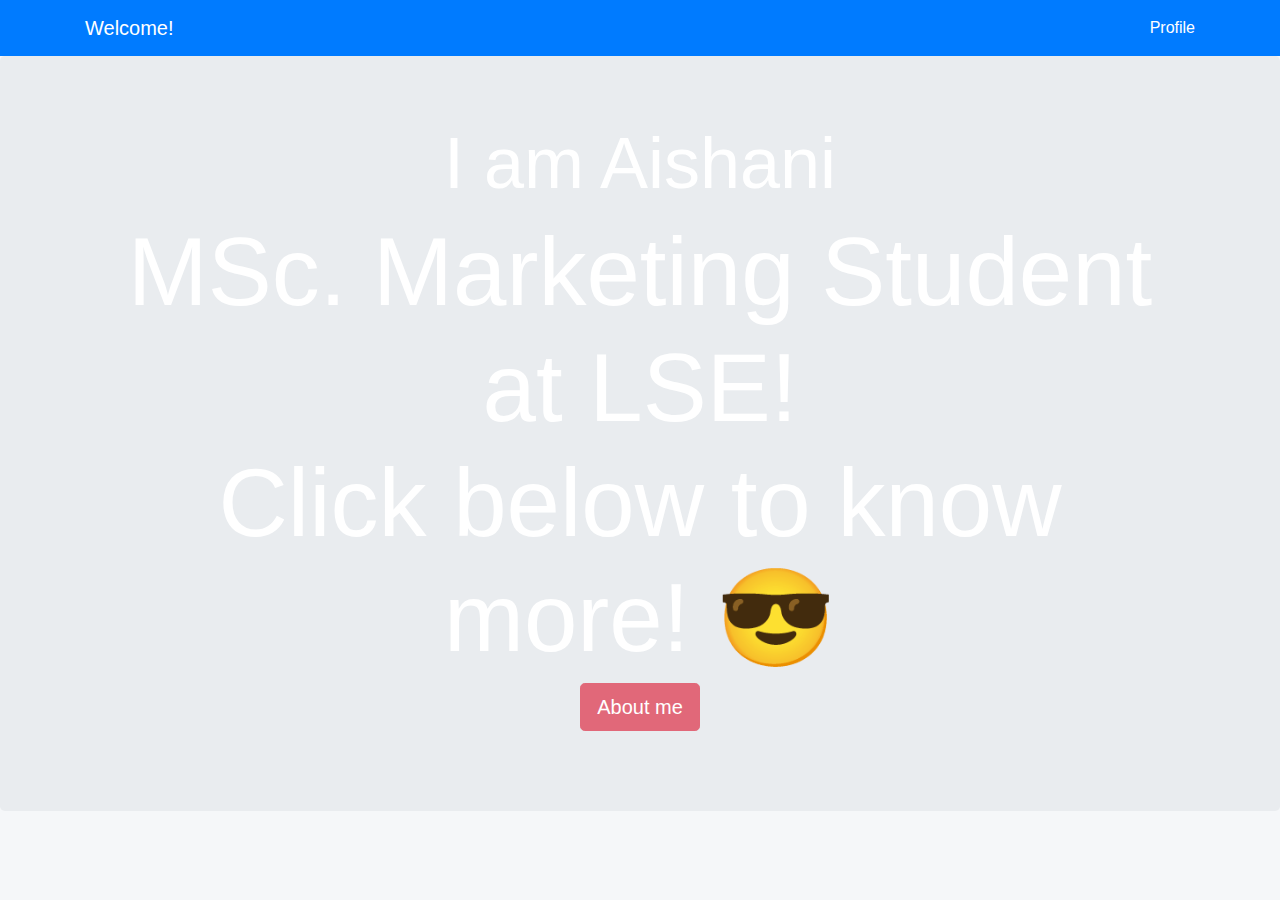
==== coverpage.html @ 39f639bb "added files for website" ====
<html>
	<head>
	<title>Aishani Sapra</title>
	 <meta name="viewport" content="width=device-width, initial-scale=1, shrink-to-fit=no">
    <link rel="stylesheet" href="https://maxcdn.bootstrapcdn.com/bootstrap/4.0.0-alpha.6/css/bootstrap.min.css">
    <link rel="stylesheet" href="https://maxcdn.bootstrapcdn.com/font-awesome/4.4.0/css/font-awesome.min.css">
    <link rel="stylesheet" type="text/css" href="css/profile.css">
	</head>
		<body>
			<nav class="navbar navbar-dark bg-primary">
      <div class="container">
        <a class="navbar-brand">Welcome!</a>
        <ul class="nav navbar-nav pull-right">
          <li class="nav-item active">
            <a class="nav-link" href="#">Profile</a>
          </li>
        </ul>
      </div>
    </nav>

    <div class="jumbotron text-center">
      <div class="container">
        <div class="row">
          <div class="col-md-12">
            <h1 class="display-3">I am Aishani</h1>
            <h2 class="display-1">
              MSc. Marketing Student at LSE! <br>
              Click below to know more! 😎
            </h2>
            <p class="lead">
              <a class="btn btn-primary btn-lg" href="file:///Users/aishanisapra/Desktop/CodeAtUni/website%203/index.html">About me</a>
            </p>
          </div>
        </div>
      </div>
    </div>
		</body>
</html>
---- css/profile.css ----
html {
  background-color: #f5f7f9;
}

body {
  background: none;
  color: #69707a;
  font-family: "Open Sans", Arial, sans-serif;
}

strong {
  color: #222324;
}

.navbar {
  background: #e16879;
}

.btn {
  font-weight: 300;
}

.btn-primary {
  background: #e16879;
  border-color: #e16879;
}

.btn-primary:hover,
.btn-primary:active,
.btn-primary:focus,
.btn-primary:active:focus {
  background: #e05164;
  border-color: #e05164;
}

.card {
  border-color: #ccc;
}

.card-title {
  color: #e16879;
  font-weight: 300;
}

.card-block small {
  float: right;
}

.description {
  background-image: url("/pattern.png");
  background-repeat: repeat-x;
}

/* Additional stuff for index.html page */
.jumbotron {
  background-image: url("/grumpy-with-glasses.jpg");
  background-size: cover;
  color: white;
}
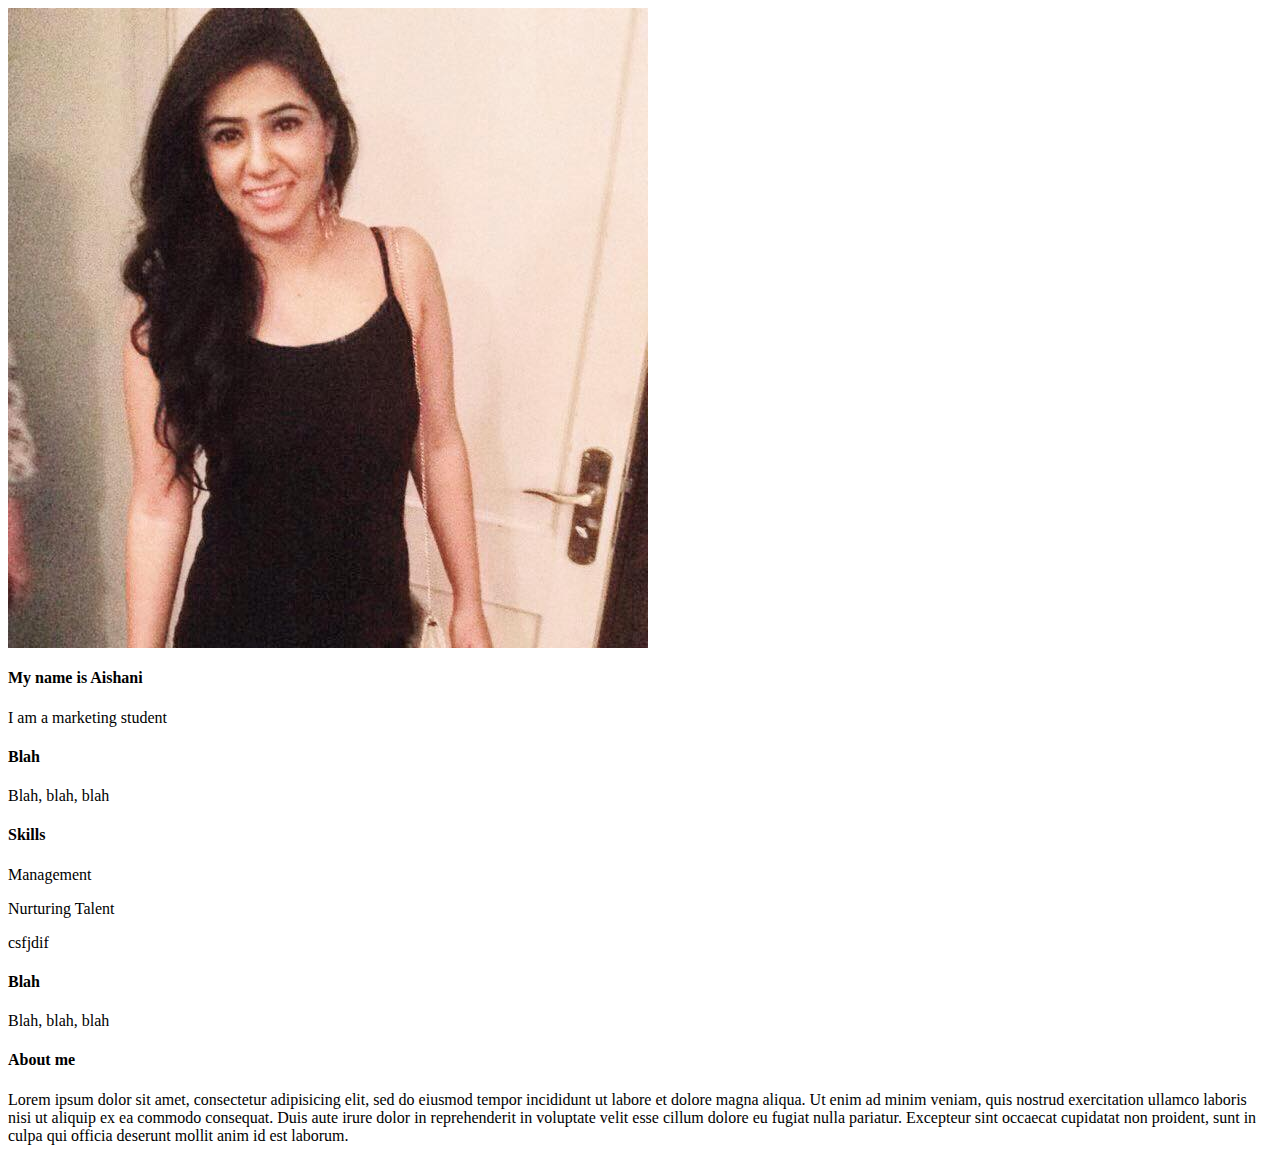
==== commit 4d6931e9: "edits" ====
--- a/coverpage.html
+++ b/coverpage.html
@@ -1,38 +1,92 @@
 <html>
-	<head>
-	<title>Aishani Sapra</title>
-	 <meta name="viewport" content="width=device-width, initial-scale=1, shrink-to-fit=no">
-    <link rel="stylesheet" href="https://maxcdn.bootstrapcdn.com/bootstrap/4.0.0-alpha.6/css/bootstrap.min.css">
-    <link rel="stylesheet" href="https://maxcdn.bootstrapcdn.com/font-awesome/4.4.0/css/font-awesome.min.css">
-    <link rel="stylesheet" type="text/css" href="css/profile.css">
-	</head>
-		<body>
-			<nav class="navbar navbar-dark bg-primary">
-      <div class="container">
-        <a class="navbar-brand">Welcome!</a>
-        <ul class="nav navbar-nav pull-right">
-          <li class="nav-item active">
-            <a class="nav-link" href="#">Profile</a>
-          </li>
-        </ul>
-      </div>
-    </nav>
+<head>
+	<link rel="stylesheet" href="https://maxcdn.bootstrapcdn.com/bootstrap/4.0.0-beta.3/css/bootstrap.min.css" integrity="sha384-Zug+QiDoJOrZ5t4lssLdxGhVrurbmBWopoEl+M6BdEfwnCJZtKxi1KgxUyJq13dy" crossorigin="anonymous">
+	<link rel="stylesheet" href="css/style.css">
+</head>
+<body>
+	<div class="container">
+		<div class="row">
+			<div class="col-md-4">
+				<div class="card text-center">
+					<div class="card-body">
+						<img class="rounded-circle img-width-fix" src="img/me.jpg" alt="cat">
+						<h4 class="card-title">
+							My name is Aishani
+						</h4>
+						<p class="card-text">
+							I am a marketing student
+						</p>
+					</div>
+				</div>
+				<div class="card mb-3">
+					<div class="card-body">
+						<h4 class="card-title">
+							Blah
+						</h4>
+						<p class="card-text">
+							Blah, blah, blah
+						</p>
+					</div>
+				</div>
 
-    <div class="jumbotron text-center">
-      <div class="container">
-        <div class="row">
-          <div class="col-md-12">
-            <h1 class="display-3">I am Aishani</h1>
-            <h2 class="display-1">
-              MSc. Marketing Student at LSE! <br>
-              Click below to know more! 😎
-            </h2>
-            <p class="lead">
-              <a class="btn btn-primary btn-lg" href="file:///Users/aishanisapra/Desktop/CodeAtUni/website%203/index.html">About me</a>
-            </p>
-          </div>
-        </div>
-      </div>
-    </div>
-		</body>
+				<div class="card mb-3">
+					<div class="card-body">
+						<h4 class="card-title">
+							Skills
+						</h4>
+						<p class="card-text">
+							Management
+						</p>
+						<div class="progress">
+						<div class="progress-bar bg-success" style='width: 97%;'></div>
+						</div>
+						<p class="card-text">
+							Nurturing Talent
+						</p>
+						<div class="progress">
+						<div class="progress-bar bg-warning" style='width: 90%;'></div>
+						</div>
+						<p class="card-text">
+							csfjdif
+						</p>
+						<div class="progress bg-info">
+						<div class="progress-bar" style='width: 85%;'></div>
+						</div>
+					</div>
+				</div>
+
+
+			</div><!--end left column-->
+			<div class="col-md-8">
+			<div class="card mb-3">
+					<div class="card-body">
+						<h4 class="card-title">
+							Blah
+						</h4>
+						<p class="card-text">
+							Blah, blah, blah
+						</p>
+					</div>
+				</div>
+
+				<div class="card mb-3">
+					<div class="card-body">
+						<h4 class="card-title">
+							About me 
+						</h4>
+						<p class="card-text">
+							Lorem ipsum dolor sit amet, consectetur adipisicing elit, sed do eiusmod
+							tempor incididunt ut labore et dolore magna aliqua. Ut enim ad minim veniam,
+							quis nostrud exercitation ullamco laboris nisi ut aliquip ex ea commodo
+							consequat. Duis aute irure dolor in reprehenderit in voluptate velit esse
+							cillum dolore eu fugiat nulla pariatur. Excepteur sint occaecat cupidatat non
+							proident, sunt in culpa qui officia deserunt mollit anim id est laborum.
+						</p>
+					</div>
+				</div>
+
+			</div><!--end right column-->
+		</div><!--end row-->
+	</div><!--end container-->
+</body>
 </html>--- a/css/style.css
+++ b/css/style.css
@@ -0,0 +1,3 @@
+.img-width-fix{
+	max-width: 100%;
+}